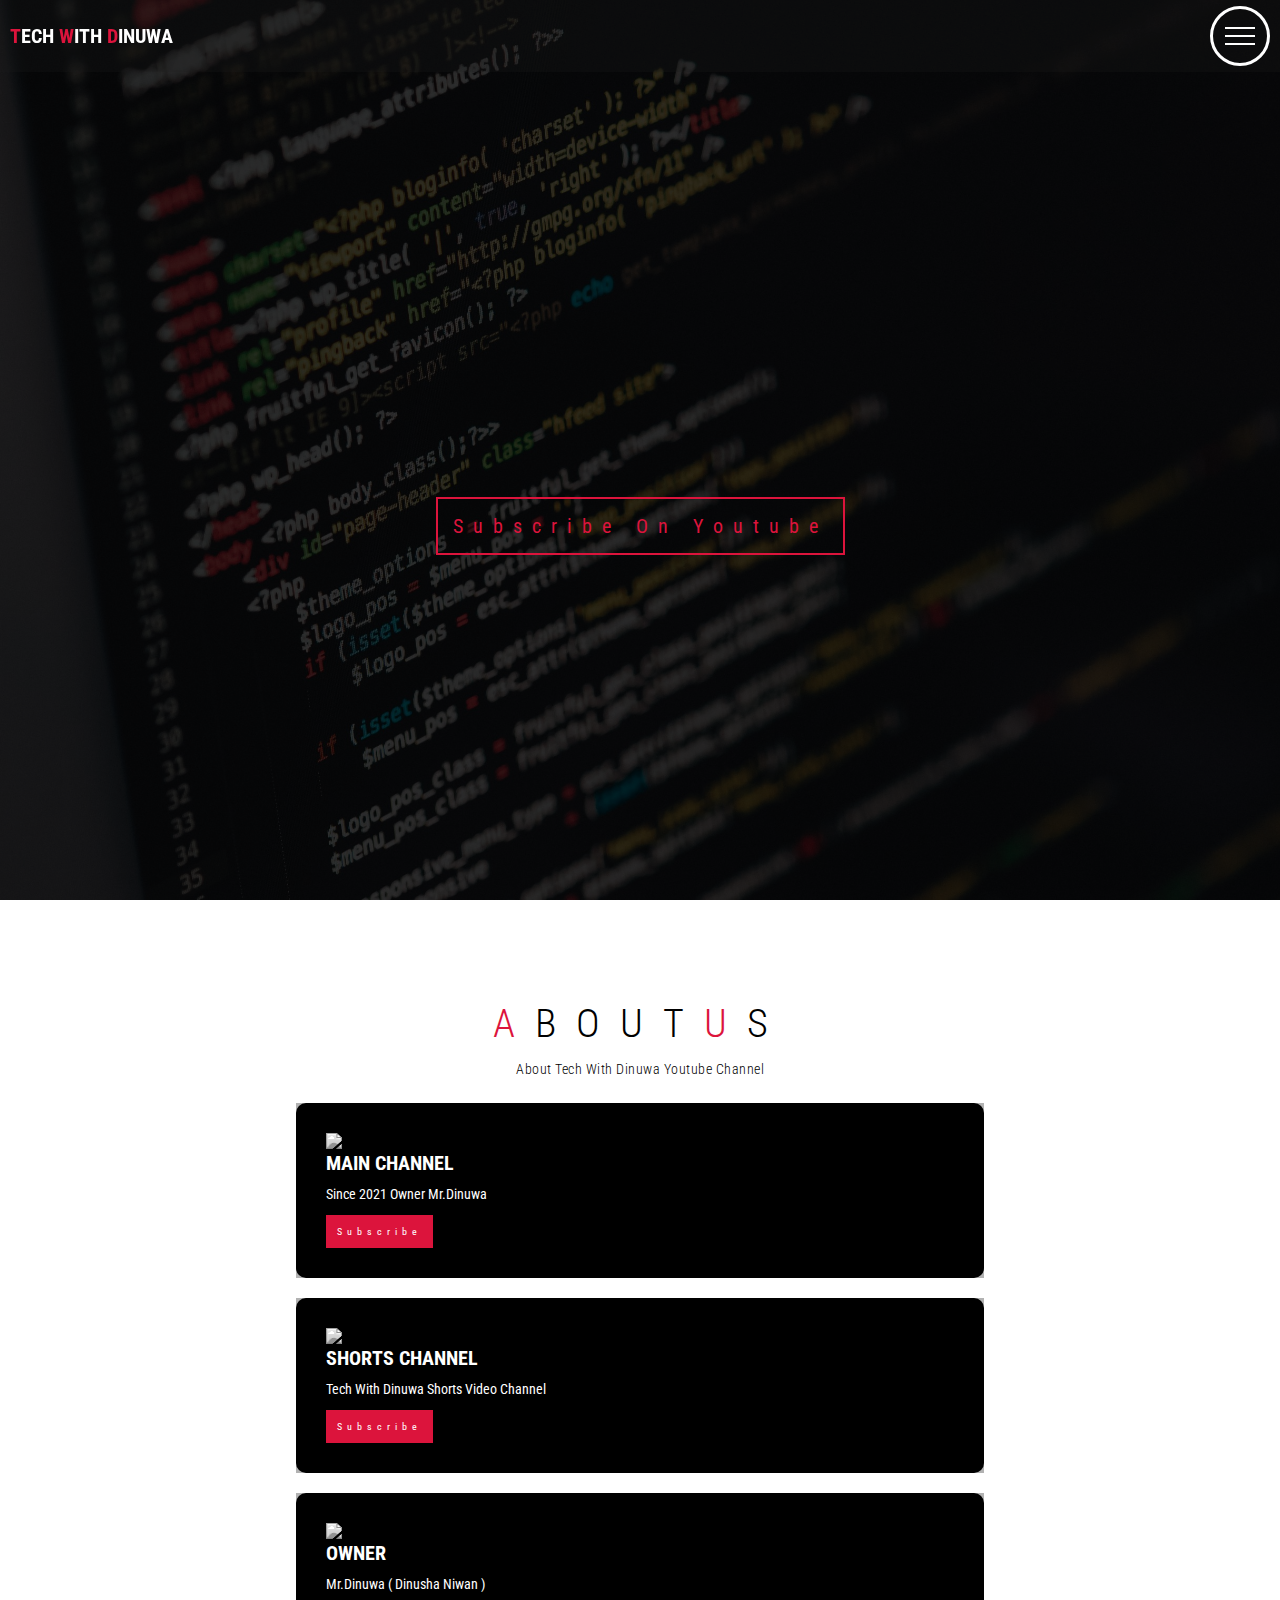
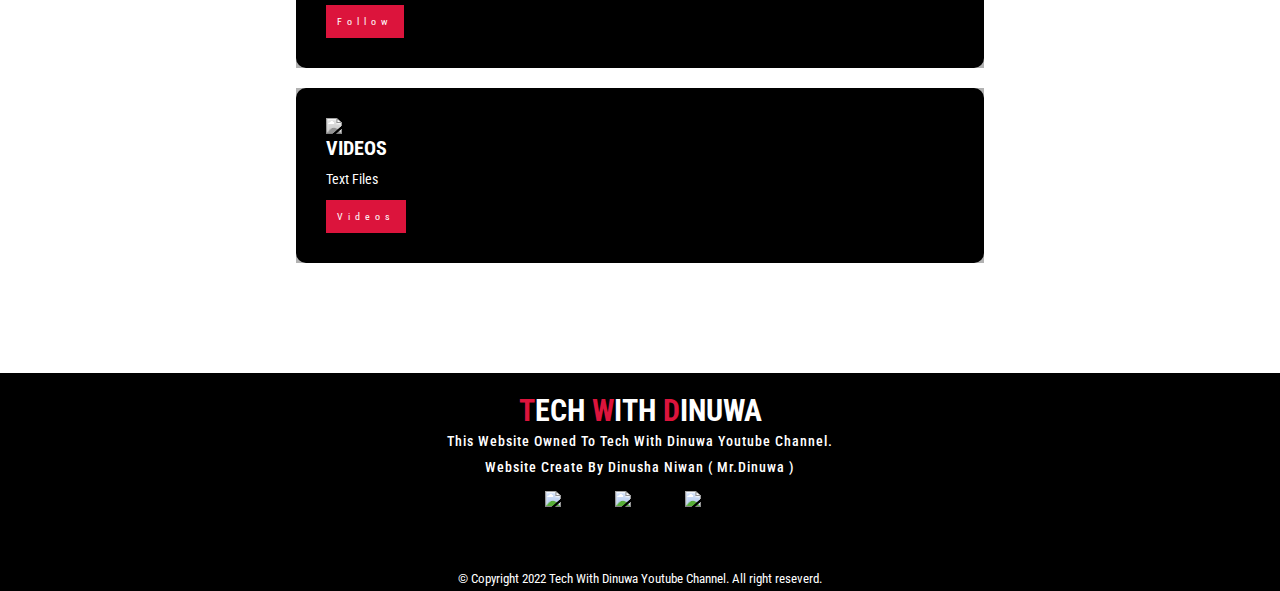
==== index.html @ bf1f5a59 "Update index.html" ====
<!DOCTYPE html>
<html lang="en">
  <head>
    <meta charset="UTF-8">
    <meta name="viewport" content="width=device-width,initial-scale=1.0">
    <title>
      Tech With Dinuwa
    </title>
    <link rel="shortcut icon" type="x-icon" href="Img File/ScLogo.png">
    <link rel="stylesheet" href="Css File/style.css">
  </head>
  <body>
  <section id="header">
    <div class="header container">
      <div class="nav-bar">
        <div class="header-brand">
          <a href="https://youtube.com/channel/UCnUTGbSIfkyhjA4TpusoUiw">
           <h1><span>T</span>ech <span>W</span>ith <span>D</span>inuwa</h1>
          </a>
        </div>
        <div class="nav-list">
          <div class="hamburger">
            <div class="bar">
            </div>
          </div>
          <ul>
            <li><a href="#">Home</a></li>
            <li><a href="#">About</a></li>
            <li><a href="#">Videos</a></li>
            <li><a href="#">Contact</a></li>
          </ul>
        </div>
      </div>
    </div>
  </section>
    <section id="hero">
      <div class="hero container">
        <div>
          <h1>Welcome To <span> </span> </h1>
          <h1>Tech With Dinuwa<span> </span> </h1>
          <h1>Youtube Channel <span> </span> </h1>
          <br>
          <a href="https://youtube.com/channel/UCnUTGbSIfkyhjA4TpusoUiw" type="button" class="cta"> Subscribe On Youtube </a> 
        </div>
      </div>
    </section>
    <section id="Services">
      <div class="Service container">
        <div class="Service-Top">
          <h1 class="Section-Title"><span>A</span>bout<span>U</span>s</h1>
          <p>About Tech With Dinuwa Youtube Channel</p>
          <br>
        </div>
        <div class="Service-bottom">
          <div class="Service-Item">
            <div class="icon"><img src="https://img.icons8.com/windows/32/000000/home-office.png"/></div>
            <h1>Main Channel</h1>
            <p>Since 2021 Owner Mr.Dinuwa</p>
            <br>
             <a href="https://youtube.com/channel/UCnUTGbSIfkyhjA4TpusoUiw" type="button" class="cta"> Subscribe </a> 
          </div>
          <div class="Service-Item">
            <div class="icon"><img src="https://img.icons8.com/windows/32/000000/home-office.png"/></div>
            <h1>Shorts Channel</h1>
            <p>Tech With Dinuwa Shorts Video Channel</p>
             <br>
             <a href="https://youtube.com/channel/UCdsaXWFKlKa-ewOyca-3XDQ" type="button" class="cta"> Subscribe </a> 
            </div>
            <div class="Service-Item">
            <div class="icon"><img src="https://img.icons8.com/windows/32/000000/home-office.png"/></div>
            <h1>Owner</h1>
            <p>Mr.Dinuwa ( Dinusha Niwan )</p>
            <br>
             <a href="https://www.instagram.com/invites/contact/?i=1jwgdga4x5yta&utm_content=mfrgutg" type="button" class="cta"> Follow </a> 
          </div>
            <div class="Service-Item">
            <div class="icon"><img src="https://img.icons8.com/windows/32/000000/home-office.png"/></div>
            <h1>Videos</h1>
            <p>Text Files</p>
            <br>
             <a href="Text File/index.html" type="button" class="cta"> Videos </a> 
          </div>
        </div>
      </div>
    </section>
     <section id="footer">
      <div class="footer container">
        <div class="footer-brand">
          <h1><span>T</span>ech <span>W</span>ith <span>D</span>inuwa</h1>
        </div>
        <h2> This Website Owned To Tech With Dinuwa Youtube Channel.</h2>
        <h2> Website Create By Dinusha Niwan ( Mr.Dinuwa )</h2>
        <br>
        <div class="social-icon">
          <div class="social-item">
            <a href="#" ><img src="https://img.icons8.com/color/48/000000/github--v3.png"/></a>
          </div>
          <div class="social-item">
            <a href="#" ><img src="https://img.icons8.com/color/48/000000/facebook-new.png"/></a>
          </div>
          <div class="social-item">
            <a href="#" ><img src="https://img.icons8.com/fluency/48/000000/instagram-new.png"/></a>
          </div>
        </div>
        <p> © Copyright 2022 Tech With Dinuwa Youtube Channel. All right reseverd.</p>
      </div>
    </section>
    <script src="./app.js">
    </script>
  </body>
</html>
---- Css File/style.css ----
@import url('https://fonts.googleapis.com/css2?family=Exo+2:wght@500&family=Roboto+Condensed&display=swap');
*{
  margin: 0;
  padding: 0;
  box-sizing: border-box;
}
html{
  font-size: 10px;
  font-family: 'Exo 2', sans-serif;
  font-family: 'Roboto Condensed', sans-serif;
}
a{
  text-decoration: none;
}
.container{
  min-height: 100vh;
  width: 100%;
  display: flex;
  align-items: center;
  justify-content: center;
}
#header{
  position: fixed;
  z-index: 1000;
  left: 0;
  top: 0;
  width: 100vw;
  height: auto;
}
#header .header{
  min-height: 8vh;
  background-color: rgba(31, 30, 30, 0.24);
}
#header .nav-bar{
  display: flex;
  align-items: center;
  justify-content: space-between;
  width: 100%;
  height: 100%;
  max-width: 1300px;
  padding: 0 10px;
}
#header .nav-list ul{
  list-style: none;
  position: absolute;
  background-color: black;
  width: 100vw;
  height: 100vh;
  left: 100%;
  top: 0;
  display: flex;
  flex-direction: column;
  justify-content: center;
  align-items: center;
  z-index: 1;
  overflow: hidden;
}
#header .nav-list ul.active{
  left: 0;
}
#header .nav-list ul a{
  font-size: 2.5rem;
  font-weight: 500;
  letter-spacing: 2rem;
  text-decoration: none;
  color: white;
  text-transform: uppercase;
  padding: 20px;
  display: block;
}
#header .hamburger{
  height: 60px;
  width: 60px;
  display: inline-block;
  border: 3px solid white;
  border-radius: 50%;
  position: relative;
  display: flex;
  align-items: center;
  justify-content: center;
  z-index: 100;
  cursor: pointer;
}
#header .hamburger .bar{
  height: 2px;
  width: 30px;
  position: relative;
  background-color: white;
  z-index: -1;
}
#header .hamburger .bar::after,
#header .hamburger .bar::before{
  content: ' ';
  position: absolute;
  height: 100%;
  width: 100%;
  left: 0;
  background-color: white;
  transition: .3s ease;
  transition-property: top, bottom;
}
#header .hamburger .bar::after{
  top: 8px;
}
#header .hamburger .bar::before{
  bottom: 8px;
}
#header .hamburger.active .bar::before{
  bottom: 0;
}
#header .hamburger.active .bar::after{
  top: 0;
}
#hero{
  background-image: url('/Img File/bg3.png');
  background-size: cover;
  background-position: top center;
  position: relative;
  z-index: 1;
}
#hero::after{
  content: '';
  position: absolute;
  top: 0;
  left: 0;
  height: 100%;
  width: 100%;
  background-color: black;
  opacity: .8;
  z-index: -1;
}
#hero h1{
  display: block;
  width: fit-content;
  font-size: 4rem;
  position: relative;
  color: transparent;
  animation: text_reval .5s ease forwards;
  animation-delay: 1.5s;
}

#hero h1:nth-child(1){
  animation-delay: 1s;
}
#hero h1:nth-child(2){
  animation-delay: 2s;
}
#hero h1:nth-child(3){
  animation: text_reval_name .5s ease forwards;
  animation-delay: 3s;
}
#hero h1 span{
  position: absolute;
  top: 0;
  left: 0;
  width: 0;
  height: 100%;
  background-color: crimson;
  animation: text_reval_box 1s ease;
  animation-delay: .3s;
}
#hero h1:nth-child(1) span{
  animation-delay: .5s;
}
#hero h1:nth-child(2) span{
  animation-delay: 1.5s;
}
#hero h1:nth-child(3) span{
  animation-delay: 2.5s;
}
#hero .cta{
  display: inline-block;
  padding: 15px;
  color: crimson;
  background-color: transparent;
  border: 2px solid crimson;
  font-size: 2rem;
  letter-transform:uppercase;
  letter-spacing: 1rem;
  margin: top;
  transition: 0s ease ;
  transition-property: background-color, color;
}
#hero .cta:hover{
  color: white;
  background-color: crimson;
}
#Services{
  
}
#Services .icon img{
  filter: grayscale(1);
}
#Services .cta{
  display: inline-block;
  padding: 10px;
  color: white;
  background-color: crimson;
  border: 1px solid crimson;
  font-size: 1rem;
  letter-transform:uppercase;
  letter-spacing: .5rem;
  margin: top;
  transition: 0s ease ;
  transition-property: background-color, color;
}
#Services .Service{
  flex-direction: column;
  text-align: center;
  max-width: 1500px;
  margin: 0 auto;
  padding: 100px 0;
}
.Section-Title{
  font-size: 4rem;
  font-weight: 300;
  color: black;
  margin-bottom: 10px;
  text-transform: uppercase;
  letter-spacing: 2rem;
  text-align: center;
}
.Section-Title span{
  color: crimson;
}
.header-brand h1{
  font-size: 2rem;
  text-transform: uppercase;
  color: white;
}
.header-brand h1 span {
  color: crimson;
}
.footer-brand h1{
  font-size: 3rem;
  text-transform: uppercase;
  color: White;
}
.footer-brand h1 span {
  color: crimson;
}
#Services .Service-Top p{
  font-size: 1.4rem;
  margin-top: 5px;
  line-height: 2.5rem;
  font-weight: 300;
  letter-spacing: .05rem;
}
#Services .Service-bottom{
  display: flex;
  align-content: center;
  justify-content: center;
  flex-wrap: wrap;
}
#Services .Service-Item{
  flex-basis: 80%;
  display: flex;
  align-items: flex-start;
  justify-content: center;
  flex-direction: column;
  padding: 30px;
  border-radius: 10px;
  background-color: black;
  background-size: cover;
  margin: 10px 5%;
  position: relative;
  z-index: 1;
}
#Services .Service-Item::after{
  content: '';
  position: absolute;
  top: 0;
  left: 0;
  height: 100%;
  width: 100%;
  background-color: black;
  opacity: .3;
  z-index: -1;
}
#Services .Service-Item h1{
  font-size: 2rem;
  color: white;
  margin-bottom: 10px;
  text-transform: uppercase;
}
#Services .Service-Item p{
  color: white;
  text-align: left;
  font-size: 1.4rem;
  line-height: 1.9rem;
}
#Services .Services-bottem icon{
  height: 80px;
  width: 80px;
  margin-bottom: 20px ;
}
#footer{
  background-color: black;
}
#footer .footer{
  min-height: 200px;
  flex-direction: column;
  padding-top: 20px;
  padding-bottom: 5px;
}
#footer h2{
  color: White;
  font-weight: 500;
  font-size: 1.4rem;
  letter-spacing: .1rem;
  margin-top: 5px;
  margin-bottom: 5px;
}
#footer .social-icon{
  display: flex;
  margin-bottom: 30px;
}
#footer .social-item{
  height: 50px;
  width: 50px;
  margin: 0 10px;
}
#footer p{
  color: White;
  font-size: 1.3rem;
}
@keyframes text_reval_box{
  50%{
    width: 100%;
    left: 0;
  }
  100%{
    width: 0;
    left: 100%;
  }
}
@keyframes text_reval{
  100%{
    color: white;
  }
}
@keyframes text_reval_name{
  100%{
    color: crimson;
    font-weight: 500px;
  }
}
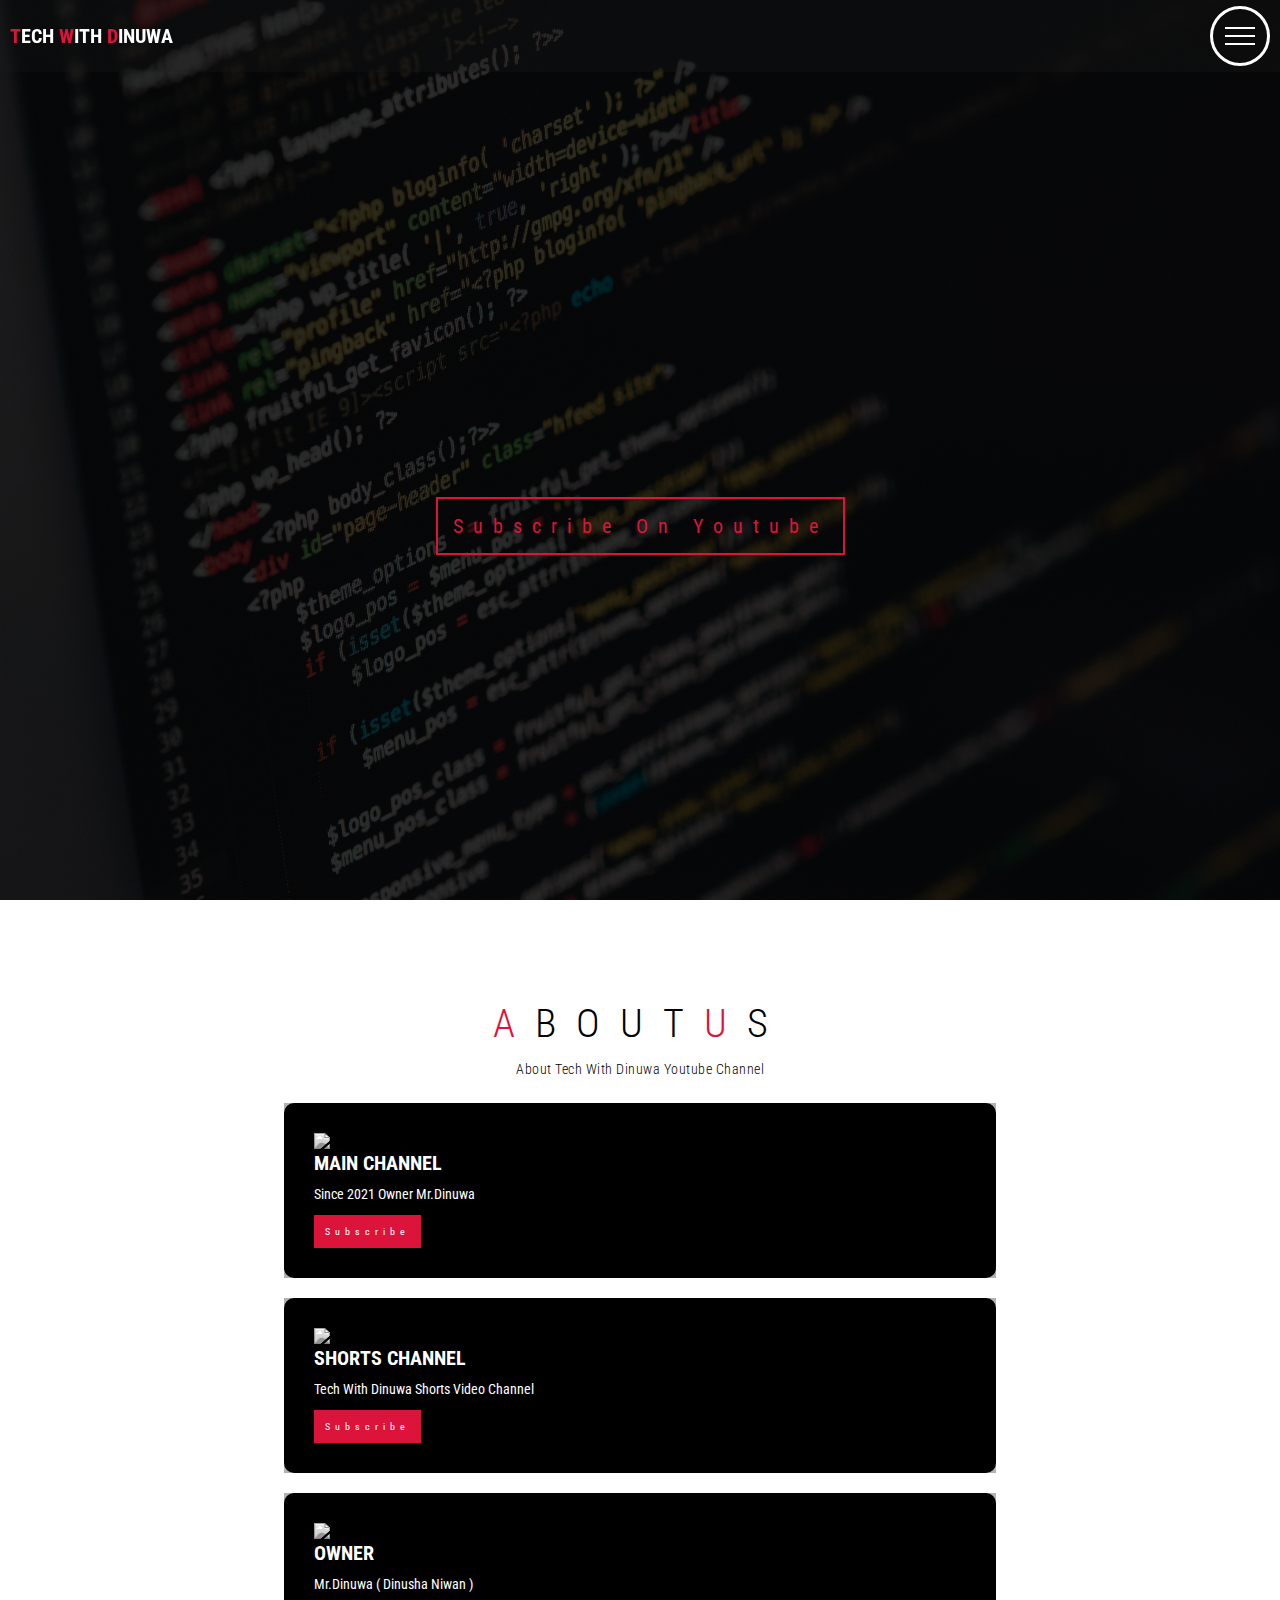
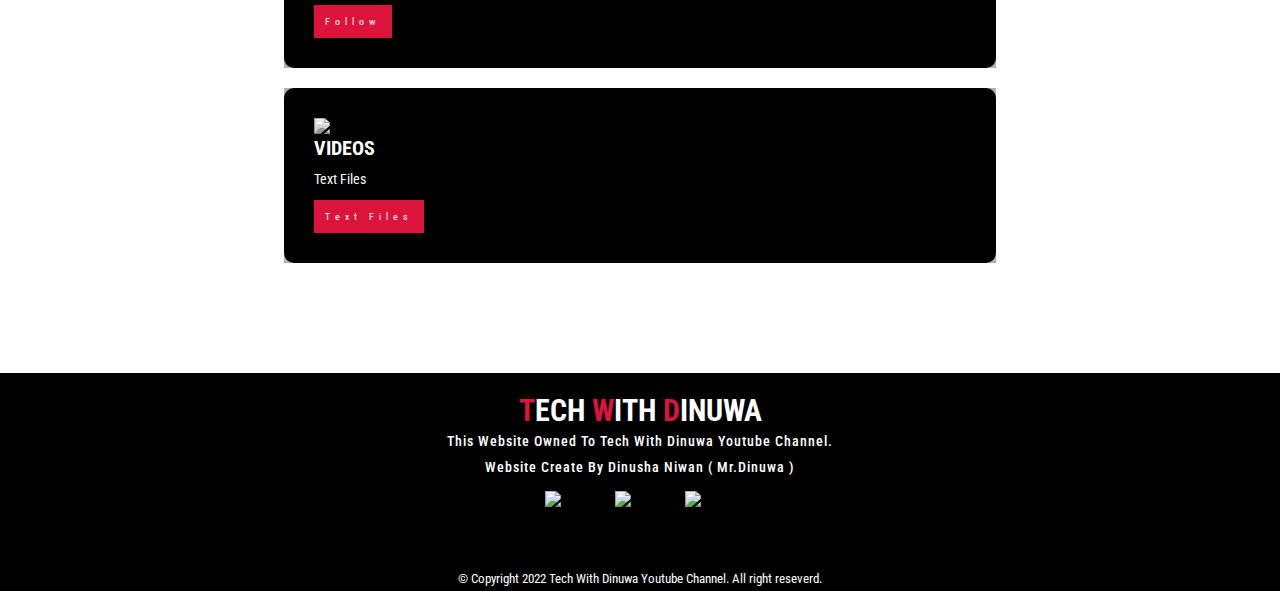
==== commit c5cb96fd: "Update index.html" ====
--- a/index.html
+++ b/index.html
@@ -78,7 +78,7 @@
             <h1>Videos</h1>
             <p>Text Files</p>
             <br>
-             <a href="Text File/index.html" type="button" class="cta"> Videos </a> 
+             <a href="Text File/index.html" type="button" class="cta"> Text Files </a> 
           </div>
         </div>
       </div>
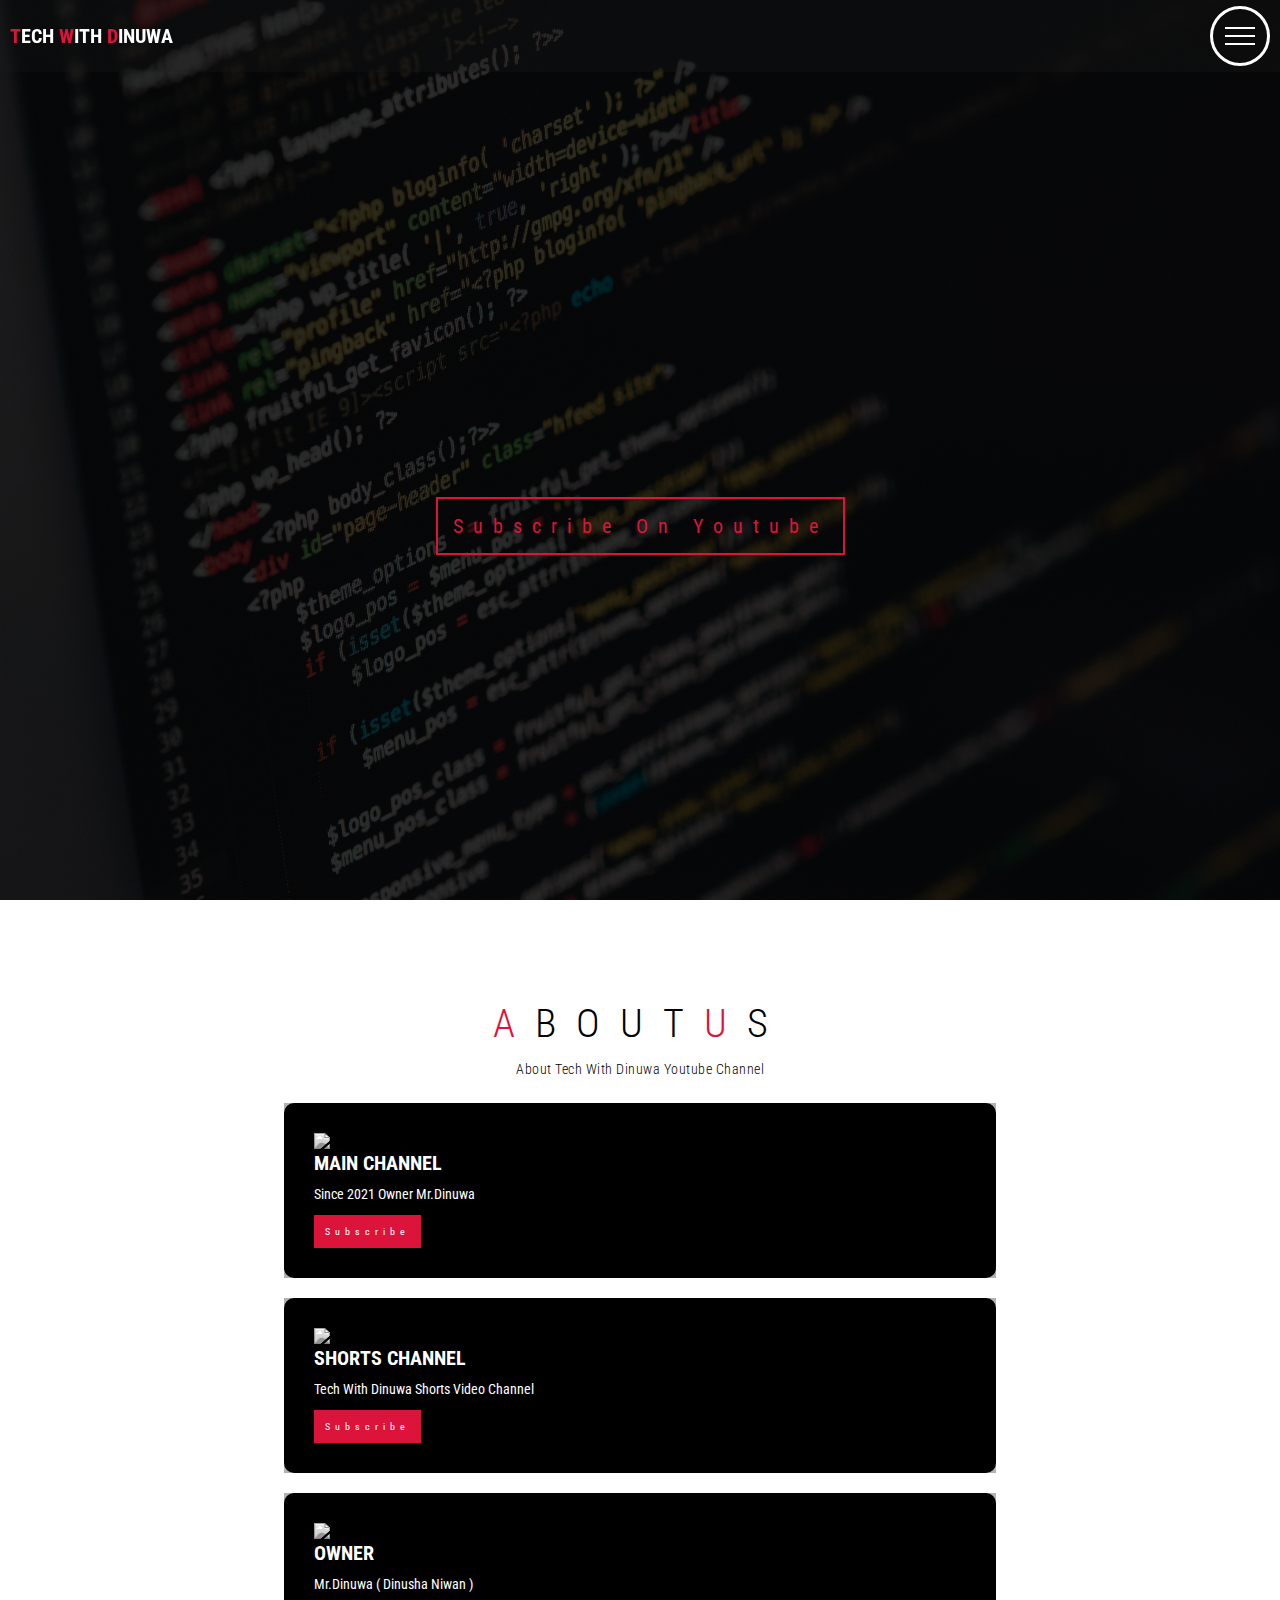
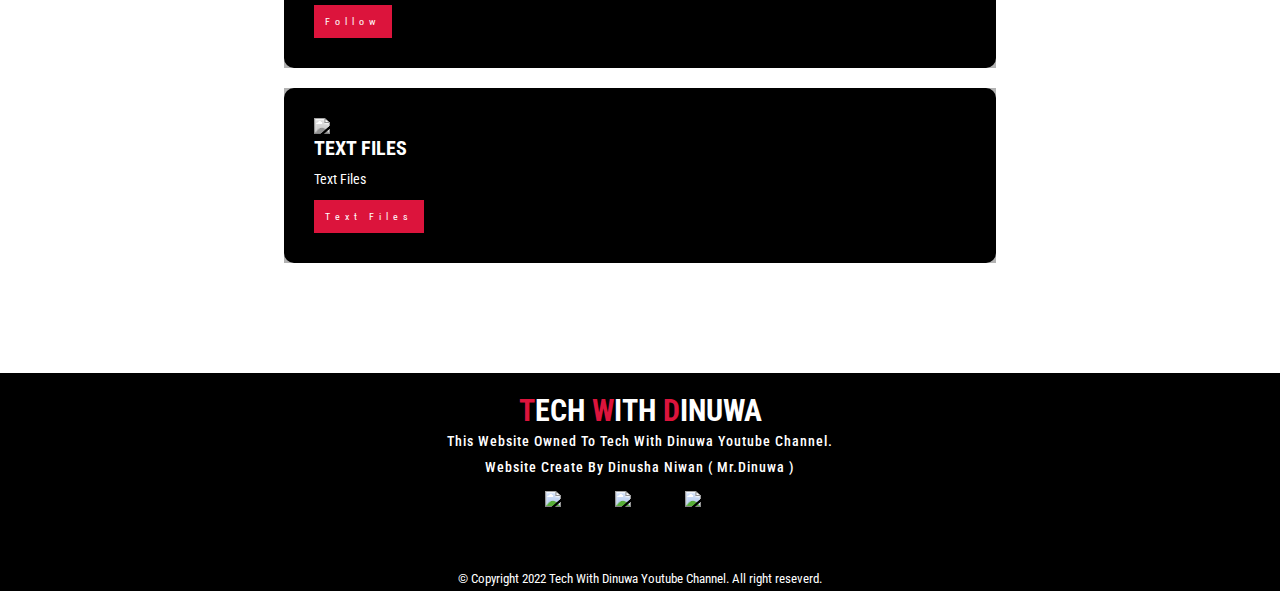
==== commit 64da8d3b: "Update index.html" ====
--- a/index.html
+++ b/index.html
@@ -75,7 +75,7 @@
           </div>
             <div class="Service-Item">
             <div class="icon"><img src="https://img.icons8.com/windows/32/000000/home-office.png"/></div>
-            <h1>Videos</h1>
+            <h1>Text Files</h1>
             <p>Text Files</p>
             <br>
              <a href="Text File/index.html" type="button" class="cta"> Text Files </a> 
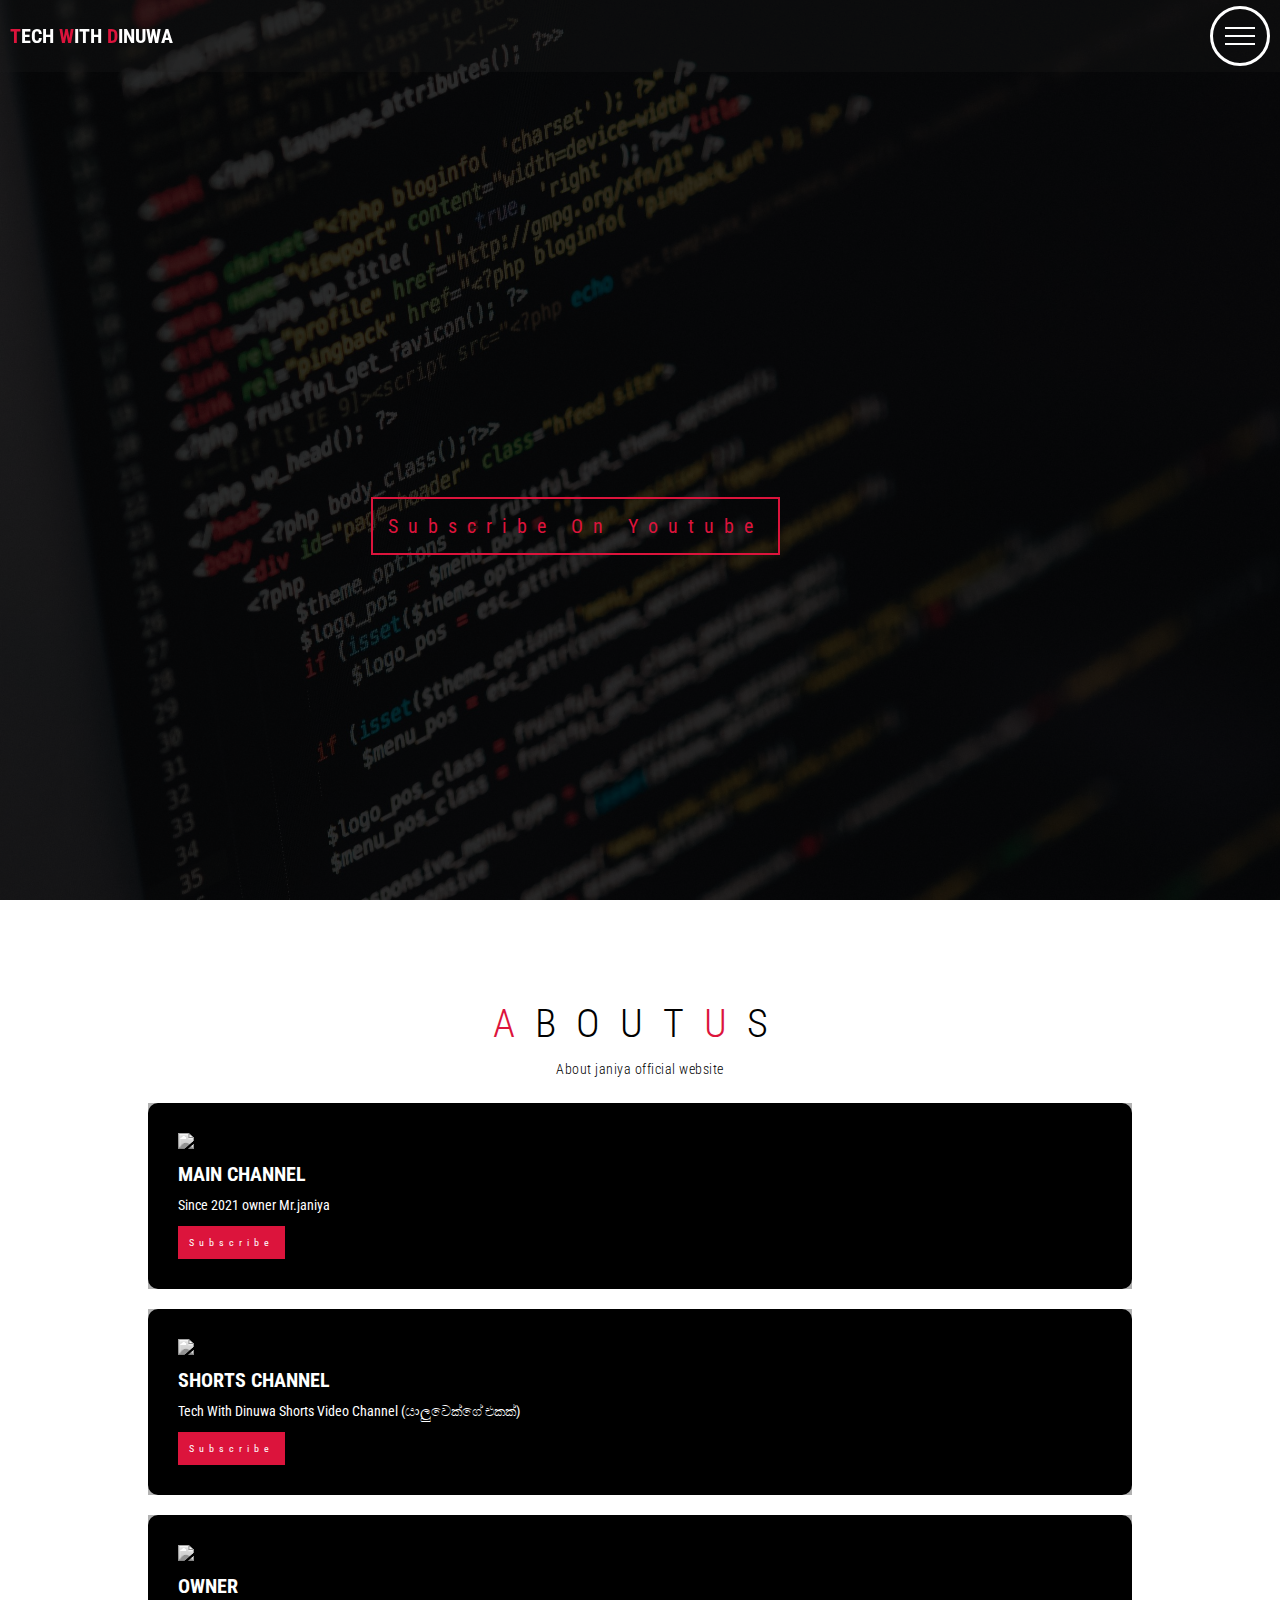
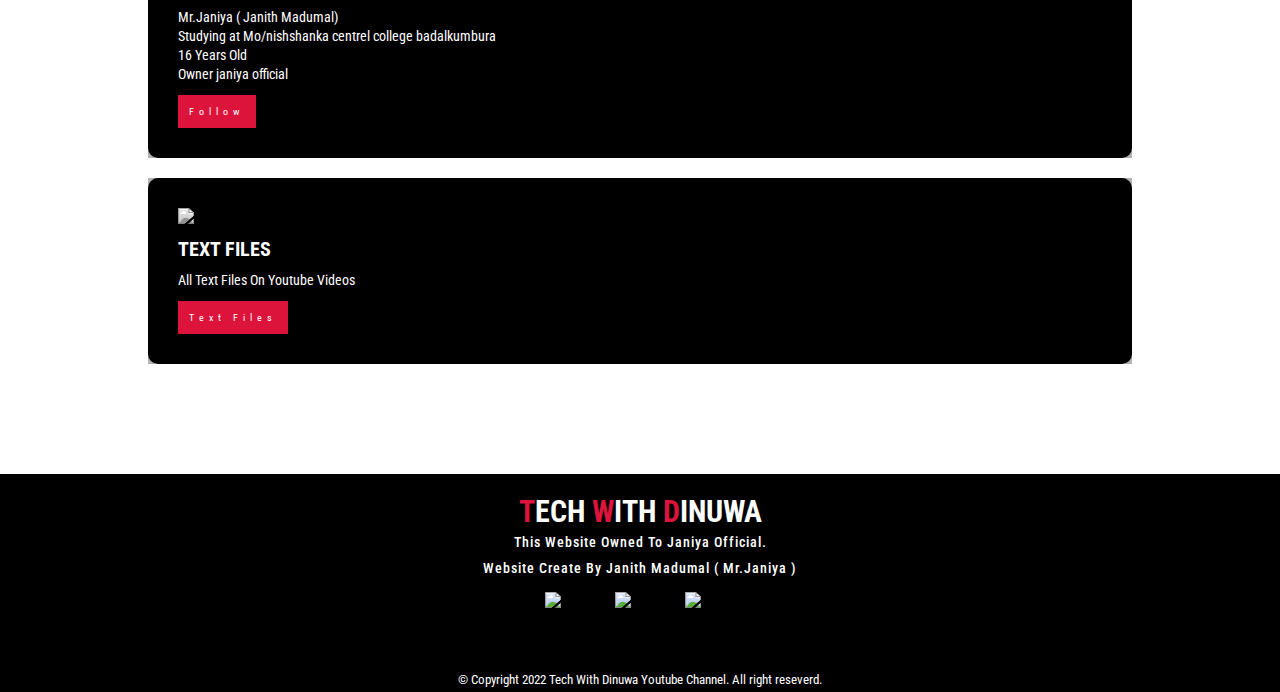
==== commit c10c7fca: "Update index.html" ====
--- a/index.html
+++ b/index.html
@@ -8,6 +8,8 @@
     </title>
     <link rel="shortcut icon" type="x-icon" href="Img File/ScLogo.png">
     <link rel="stylesheet" href="Css File/style.css">
+    <script src="app.js">
+    </script>
   </head>
   <body>
   <section id="header">
@@ -37,8 +39,8 @@
       <div class="hero container">
         <div>
           <h1>Welcome To <span> </span> </h1>
-          <h1>Tech With Dinuwa<span> </span> </h1>
-          <h1>Youtube Channel <span> </span> </h1>
+          <h1>Janiya official<span> </span> </h1>
+          <h1>Youtube Channel (friend's chanel) <span> </span> </h1>
           <br>
           <a href="https://youtube.com/channel/UCnUTGbSIfkyhjA4TpusoUiw" type="button" class="cta"> Subscribe On Youtube </a> 
         </div>
@@ -48,35 +50,35 @@
       <div class="Service container">
         <div class="Service-Top">
           <h1 class="Section-Title"><span>A</span>bout<span>U</span>s</h1>
-          <p>About Tech With Dinuwa Youtube Channel</p>
+          <p>About janiya official website</p>
           <br>
         </div>
         <div class="Service-bottom">
           <div class="Service-Item">
-            <div class="icon"><img src="https://img.icons8.com/windows/32/000000/home-office.png"/></div>
+            <div class="icon"><img src="Img File/Youtube.png" width="400"/></div><br>
             <h1>Main Channel</h1>
-            <p>Since 2021 Owner Mr.Dinuwa</p>
+            <p>Since 2021 owner Mr.janiya</p>
             <br>
              <a href="https://youtube.com/channel/UCnUTGbSIfkyhjA4TpusoUiw" type="button" class="cta"> Subscribe </a> 
           </div>
           <div class="Service-Item">
-            <div class="icon"><img src="https://img.icons8.com/windows/32/000000/home-office.png"/></div>
+            <div class="icon"><img src="Img File/Youtube.png" width="400"/></div><br>
             <h1>Shorts Channel</h1>
-            <p>Tech With Dinuwa Shorts Video Channel</p>
+            <p>Tech With Dinuwa Shorts Video Channel (යාලුවෙක්ගේ එකක්)</p>
              <br>
              <a href="https://youtube.com/channel/UCdsaXWFKlKa-ewOyca-3XDQ" type="button" class="cta"> Subscribe </a> 
             </div>
             <div class="Service-Item">
-            <div class="icon"><img src="https://img.icons8.com/windows/32/000000/home-office.png"/></div>
+            <div class="icon"><img src="Img File/User.png" width="400"></div><br>
             <h1>Owner</h1>
-            <p>Mr.Dinuwa ( Dinusha Niwan )</p>
+            <p>Mr.Janiya ( Janith Madumal) <br> Studying at Mo/nishshanka centrel college badalkumbura <br> 16 Years Old <br> Owner janiya official</p>
             <br>
-             <a href="https://www.instagram.com/invites/contact/?i=1jwgdga4x5yta&utm_content=mfrgutg" type="button" class="cta"> Follow </a> 
+             <a href="https://www.instagram.com/invites/contact/?i=1xt9k20gzpc2i&utm_content=nydvcpv" type="button" class="cta"> Follow </a> 
           </div>
             <div class="Service-Item">
-            <div class="icon"><img src="https://img.icons8.com/windows/32/000000/home-office.png"/></div>
+            <div class="icon"><img src="Img File/Text File.png" Width="400"/></div><br>
             <h1>Text Files</h1>
-            <p>Text Files</p>
+            <p>All Text Files On Youtube Videos</p>
             <br>
              <a href="Text File/index.html" type="button" class="cta"> Text Files </a> 
           </div>
@@ -88,8 +90,8 @@
         <div class="footer-brand">
           <h1><span>T</span>ech <span>W</span>ith <span>D</span>inuwa</h1>
         </div>
-        <h2> This Website Owned To Tech With Dinuwa Youtube Channel.</h2>
-        <h2> Website Create By Dinusha Niwan ( Mr.Dinuwa )</h2>
+        <h2> This Website Owned To Janiya Official.</h2>
+        <h2> Website Create By Janith Madumal ( Mr.Janiya )</h2>
         <br>
         <div class="social-icon">
           <div class="social-item">
@@ -105,7 +107,5 @@
         <p> © Copyright 2022 Tech With Dinuwa Youtube Channel. All right reseverd.</p>
       </div>
     </section>
-    <script src="./app.js">
-    </script>
   </body>
 </html>
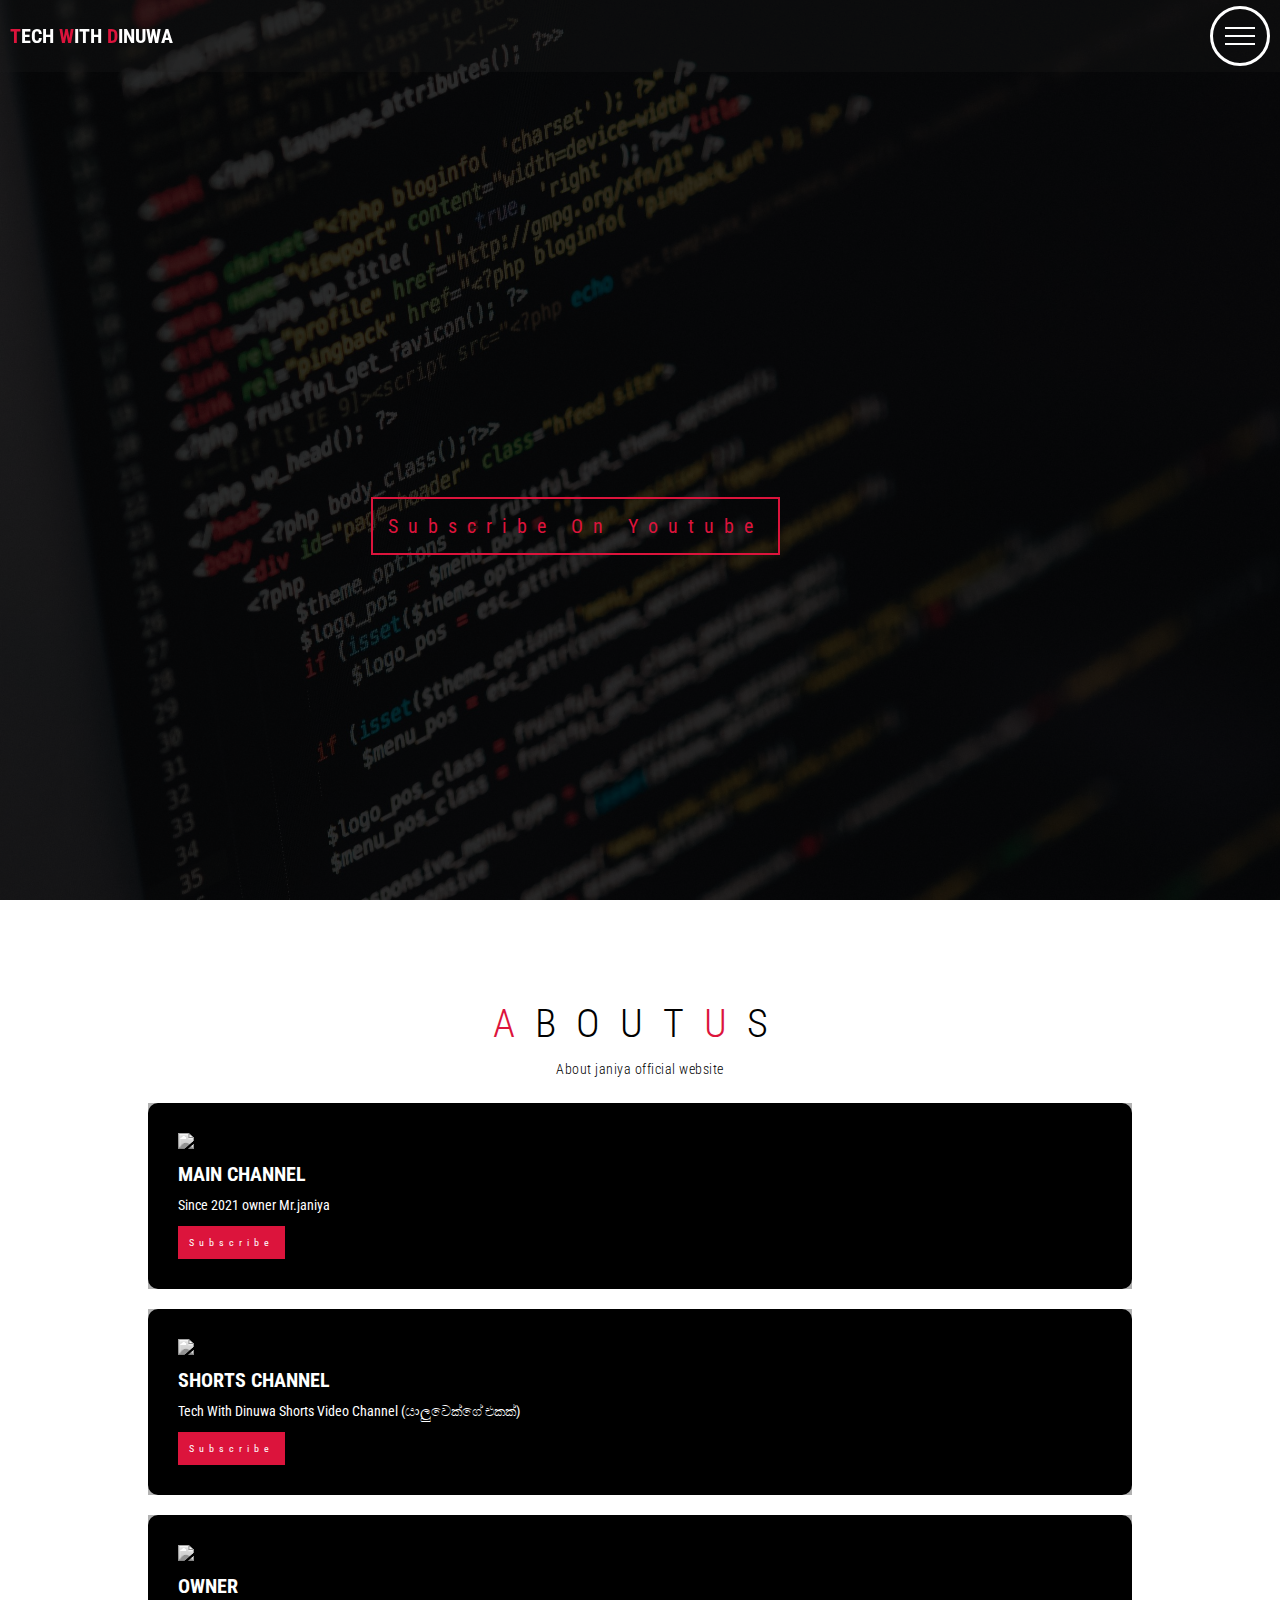
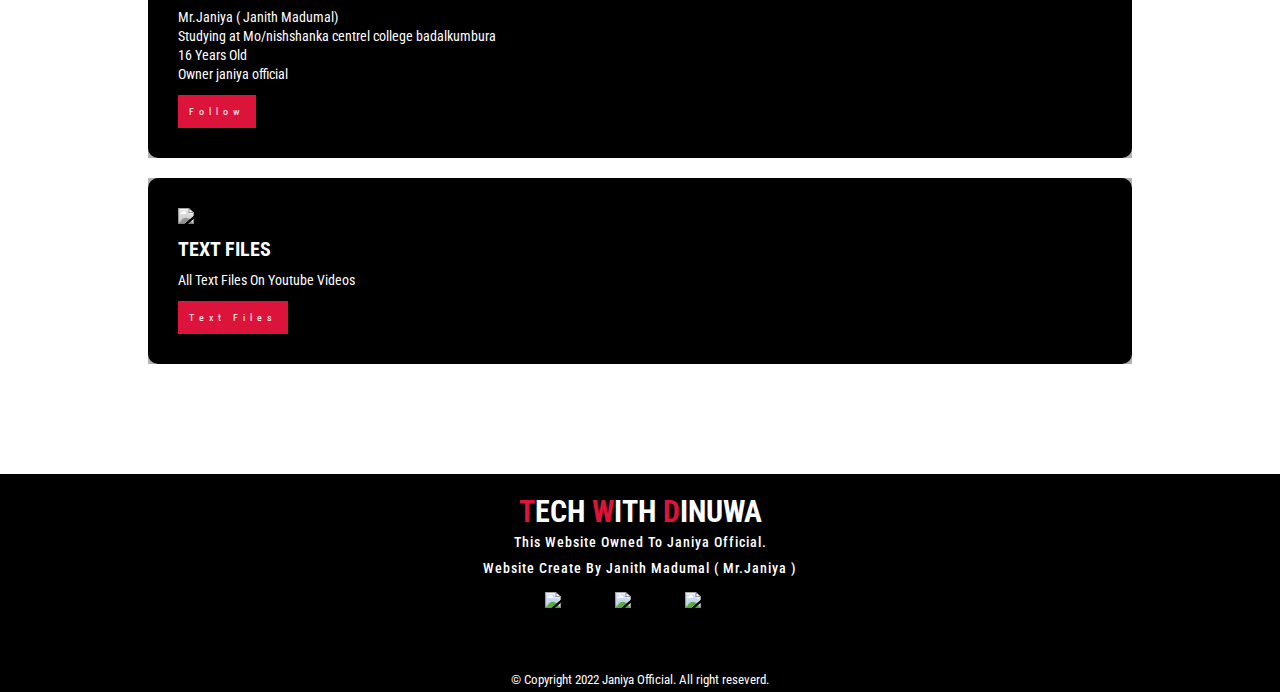
==== commit 5d834f12: "Update index.html" ====
--- a/index.html
+++ b/index.html
@@ -4,7 +4,7 @@
     <meta charset="UTF-8">
     <meta name="viewport" content="width=device-width,initial-scale=1.0">
     <title>
-      Tech With Dinuwa
+      Janiya Official
     </title>
     <link rel="shortcut icon" type="x-icon" href="Img File/ScLogo.png">
     <link rel="stylesheet" href="Css File/style.css">
@@ -104,7 +104,7 @@
             <a href="#" ><img src="https://img.icons8.com/fluency/48/000000/instagram-new.png"/></a>
           </div>
         </div>
-        <p> © Copyright 2022 Tech With Dinuwa Youtube Channel. All right reseverd.</p>
+        <p> © Copyright 2022 Janiya Official. All right reseverd.</p>
       </div>
     </section>
   </body>
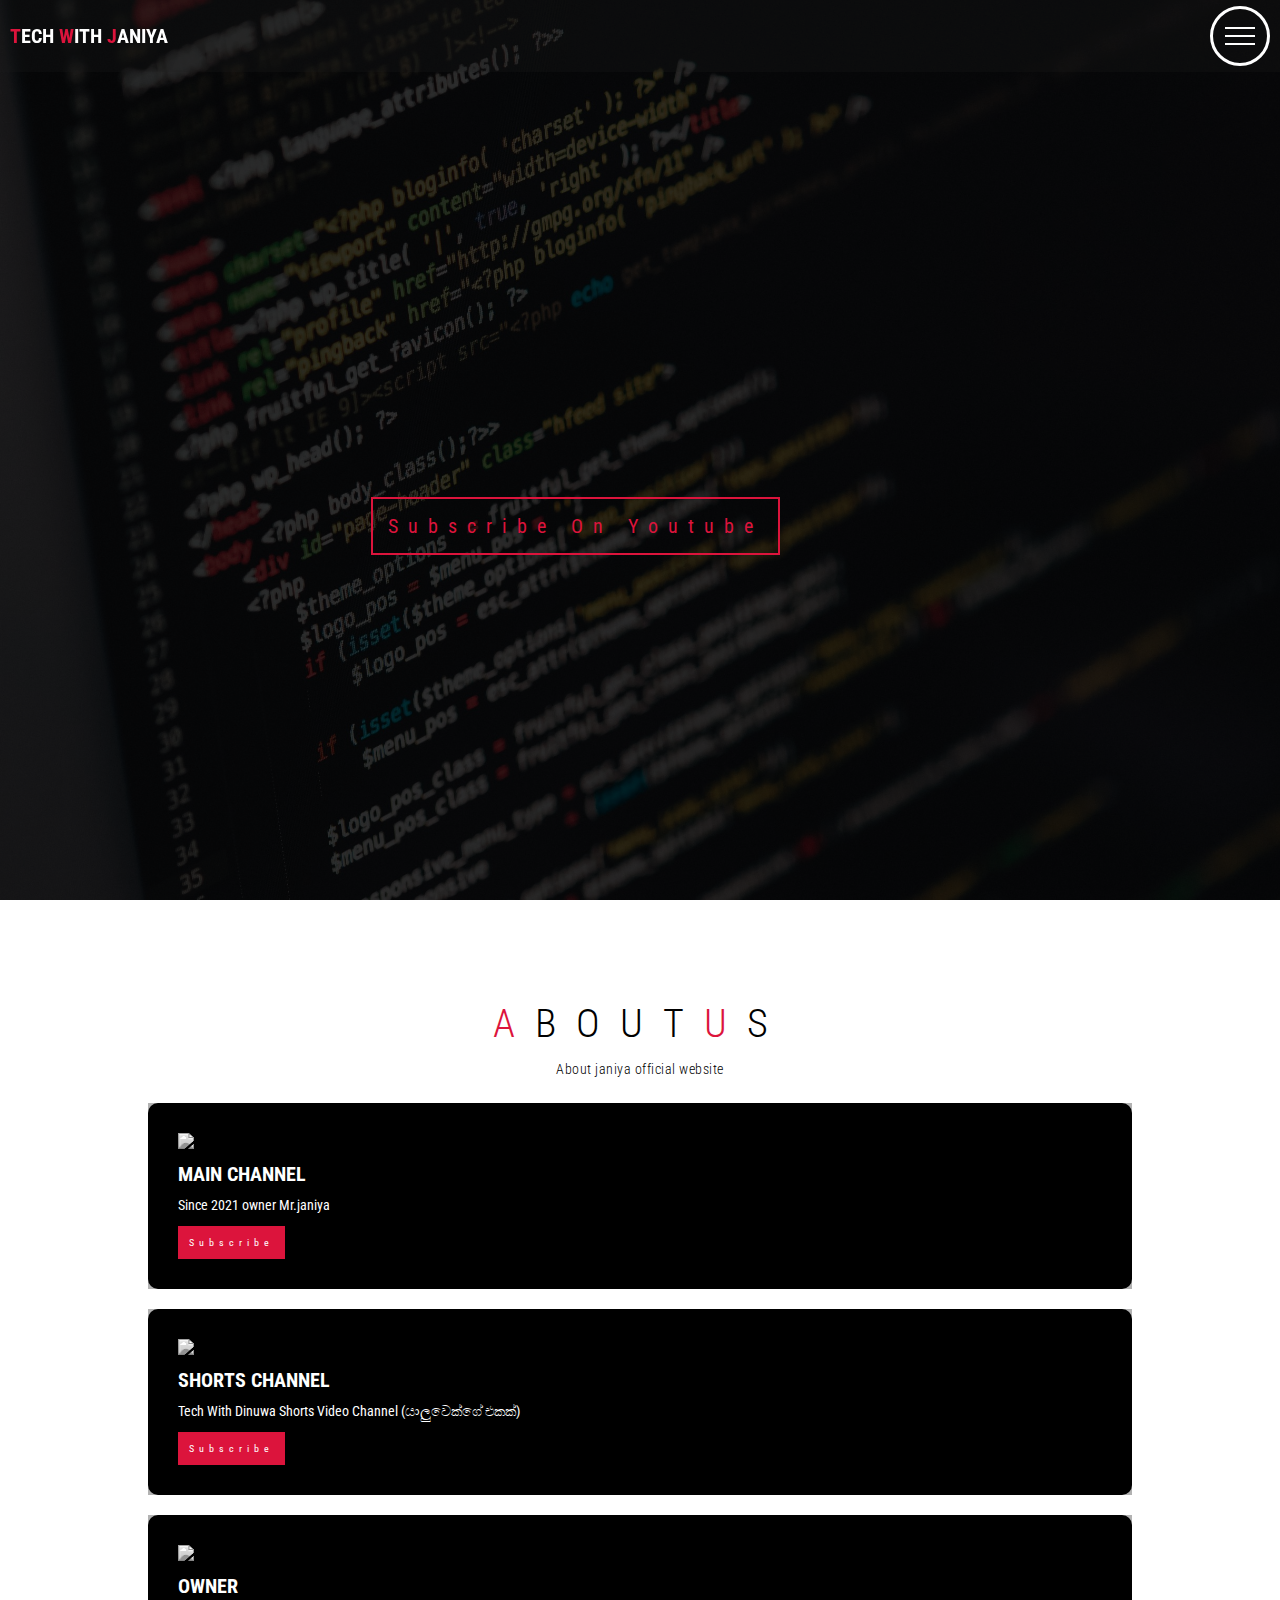
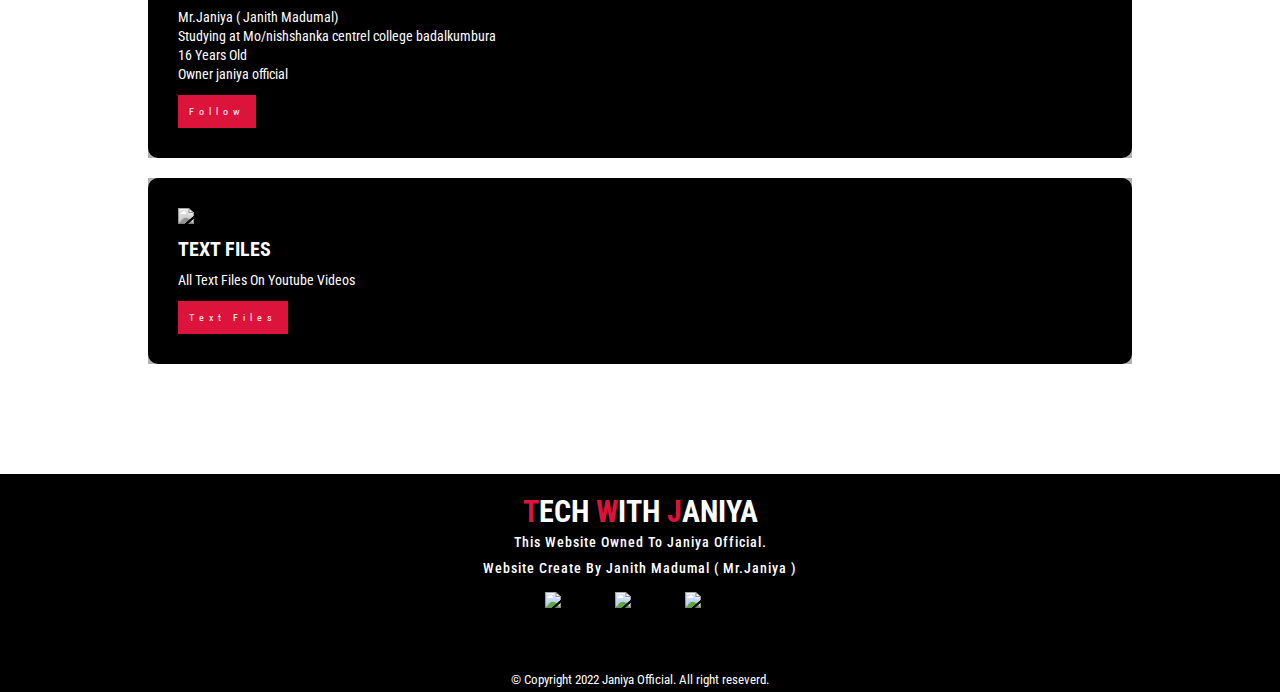
==== commit 2a5640f4: "Update index.html" ====
--- a/index.html
+++ b/index.html
@@ -17,7 +17,7 @@
       <div class="nav-bar">
         <div class="header-brand">
           <a href="https://youtube.com/channel/UCnUTGbSIfkyhjA4TpusoUiw">
-           <h1><span>T</span>ech <span>W</span>ith <span>D</span>inuwa</h1>
+           <h1><span>T</span>ech <span>W</span>ith <span>J</span>aniya</h1>
           </a>
         </div>
         <div class="nav-list">
@@ -88,7 +88,7 @@
      <section id="footer">
       <div class="footer container">
         <div class="footer-brand">
-          <h1><span>T</span>ech <span>W</span>ith <span>D</span>inuwa</h1>
+          <h1><span>T</span>ech <span>W</span>ith <span>J</span>aniya</h1>
         </div>
         <h2> This Website Owned To Janiya Official.</h2>
         <h2> Website Create By Janith Madumal ( Mr.Janiya )</h2>
